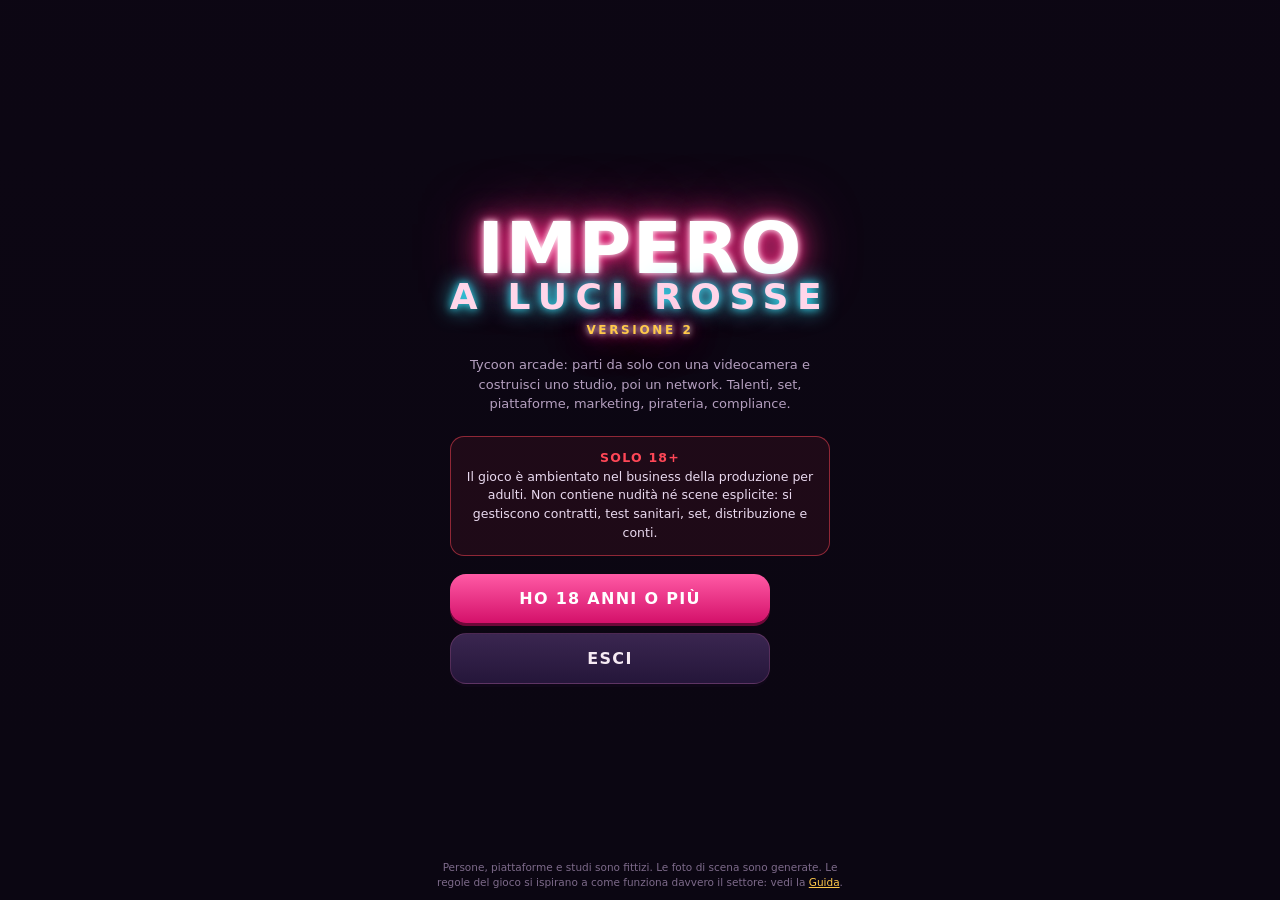
==== impero-luci-rosse-v2/index.html @ 5e920cbe "Add illustrated Impero a luci rosse V2" ====
<!doctype html>
<html lang="it">
<head>
<meta charset="utf-8">
<meta name="viewport" content="width=device-width,initial-scale=1,maximum-scale=1,user-scalable=no,viewport-fit=cover">
<meta name="theme-color" content="#0b0612">
<meta name="apple-mobile-web-app-capable" content="yes">
<meta name="mobile-web-app-capable" content="yes">
<title>IMPERO A LUCI ROSSE · Versione 2</title>
<meta name="description" content="Gestionale arcade sul business della produzione video per adulti, senza contenuti espliciti. Edizione fotografica con ritratti, set e locandine. Da creator con una videocamera a impero: talenti, set, piattaforme, marketing, pirateria e compliance.">
<link rel="stylesheet" href="css/game.css">
</head>
<body>
<div id="app">
  <div id="hud">
    <div class="brandrow">
      <div class="brand" id="brand">STUDIO ROSSO</div>
      <div class="speed" id="speed"><button data-sp="0">❚❚</button><button data-sp="1" class="on">▶</button><button data-sp="2">▶▶</button></div>
      <div class="lvl"><div class="t"><span id="lvlName">Creator solitario</span><span id="lvlNext"></span></div><div class="bar"><i id="lvlBar"></i></div></div>
    </div>
    <div class="stats">
      <div class="stat cash" id="stCash"><div class="k">Cassa</div><div class="v" id="vCash">€ 0</div><div class="d" id="vCashD"></div></div>
      <div class="stat"><div class="k">Abbonati</div><div class="v" id="vSubs">0</div></div>
      <div class="stat"><div class="k">Follower</div><div class="v" id="vFol">0</div></div>
      <div class="stat"><div class="k">Fama</div><div class="v" id="vFame">0</div></div>
    </div>
    <div class="mission" id="mission"><b>OBIETTIVO</b><span id="mText"></span><em id="mRew"></em></div>
  </div>
  <div id="stage">
    <canvas id="scene"></canvas>
    <div class="tags" id="tags"></div>
    <div class="day"><b id="vDay">GIORNO 1</b><span id="vWeek"></span></div>
    <div id="floaters"></div>
  </div>
  <div id="ticker"><span id="tick"></span></div>
  <nav id="deck">
    <button class="act hot" data-open="shoot"><svg viewBox="0 0 24 24" fill="none" stroke="currentColor" stroke-width="2" stroke-linecap="round" stroke-linejoin="round"><rect x="2" y="7" width="14" height="11" rx="2"/><path d="M16 11l6-3v9l-6-3"/><circle cx="6" cy="4" r="2"/><circle cx="12" cy="4" r="2"/></svg>GIRA<span class="cdv" id="cdShoot"></span></button>
    <button class="act live" data-open="live"><svg viewBox="0 0 24 24" fill="none" stroke="currentColor" stroke-width="2" stroke-linecap="round"><circle cx="12" cy="12" r="3" fill="currentColor"/><path d="M7.5 7.5a6.4 6.4 0 000 9M16.5 7.5a6.4 6.4 0 010 9M4.6 4.6a10.5 10.5 0 000 14.8M19.4 4.6a10.5 10.5 0 010 14.8"/></svg>LIVE<span class="cdv" id="cdLive"></span></button>
    <button class="act" data-open="post"><svg viewBox="0 0 24 24" fill="none" stroke="currentColor" stroke-width="2" stroke-linecap="round" stroke-linejoin="round"><rect x="6" y="2" width="12" height="20" rx="3"/><path d="M12 15s-3-1.8-3-3.8A1.7 1.7 0 0112 10a1.7 1.7 0 013 1.2c0 2-3 3.8-3 3.8z" fill="currentColor"/></svg>POST<span class="cdv" id="cdPost"></span></button>
    <button class="act" data-open="cast"><svg viewBox="0 0 24 24" fill="none" stroke="currentColor" stroke-width="2" stroke-linecap="round"><circle cx="9" cy="8" r="3.5"/><path d="M2.5 20c.8-3.6 3.4-5.5 6.5-5.5s5.7 1.9 6.5 5.5"/><path d="M16 4.5a3.5 3.5 0 010 7M18 14.8c2 .7 3.2 2.4 3.6 5.2"/></svg>TALENTI<span class="badge" id="bCast" hidden></span></button>
    <button class="act" data-open="promo"><svg viewBox="0 0 24 24" fill="none" stroke="currentColor" stroke-width="2" stroke-linecap="round" stroke-linejoin="round"><path d="M3 10v4h4l6 4V6L7 10H3z"/><path d="M16.5 8.5a5 5 0 010 7M19.5 5.5a9 9 0 010 13"/></svg>PROMO</button>
    <button class="act" data-open="shop"><svg viewBox="0 0 24 24" fill="none" stroke="currentColor" stroke-width="2" stroke-linecap="round" stroke-linejoin="round"><path d="M12 2l2.6 6.2L21 9l-5 4.4 1.5 6.6L12 16.8 6.5 20 8 13.4 3 9l6.4-.8z"/></svg>UPGRADE</button>
    <button class="act" data-open="channels"><svg viewBox="0 0 24 24" fill="none" stroke="currentColor" stroke-width="2" stroke-linecap="round"><circle cx="12" cy="12" r="9.5"/><path d="M2.5 12h19M12 2.5c2.8 3 2.8 16 0 19M12 2.5c-2.8 3-2.8 16 0 19"/></svg>CANALI</button>
    <button class="act" data-open="team"><svg viewBox="0 0 24 24" fill="none" stroke="currentColor" stroke-width="2" stroke-linecap="round" stroke-linejoin="round"><rect x="3" y="7" width="18" height="13" rx="2"/><path d="M9 7V4h6v3M3 12h18"/></svg>TEAM</button>
    <button class="act" data-open="books"><svg viewBox="0 0 24 24" fill="none" stroke="currentColor" stroke-width="2" stroke-linecap="round"><path d="M4 20V10M10 20V4M16 20v-7M22 20H2"/></svg>CONTI</button>
  </nav>
  <section id="catalog"><h3><span>CATALOGO</span><em id="catSum"></em></h3><div id="catList"></div></section>
</div>

<div class="sheet" id="sheet"><div class="sheetIn"><div class="sheetHd"><h2 id="shTitle"></h2><button class="x" data-close>✕</button></div><div id="shTabs"></div><div class="sheetBody" id="shBody"></div></div></div>
<div id="modal"><div class="mbox" id="mbox"></div></div>
<div id="mini"><canvas id="mcv"></canvas></div>
<div id="toasts"></div>

<div id="gate">
  <h1 class="neon">IMPERO<span>A LUCI ROSSE</span><small class="edition">VERSIONE 2</small></h1>
  <div class="gsub">Tycoon arcade: parti da solo con una videocamera e costruisci uno studio, poi un network. Talenti, set, piattaforme, marketing, pirateria, compliance.</div>
  <div id="gateA">
    <div class="gwarn"><b>SOLO 18+</b><br>Il gioco è ambientato nel business della produzione per adulti. Non contiene nudità né scene esplicite: si gestiscono contratti, test sanitari, set, distribuzione e conti.</div>
    <div class="gbtns"><button class="btn big" id="gateYes">HO 18 ANNI O PIÙ</button><button class="btn alt big" id="gateNo">ESCI</button></div>
  </div>
  <div id="gateB" hidden>
    <div class="gname"><label>NOME DEL TUO STUDIO</label><input id="studioName" maxlength="18" value="Studio Rosso"></div>
    <div class="gbtns"><button class="btn big" id="newGame">NUOVA CARRIERA</button><button class="btn gold big" id="contGame" hidden>CONTINUA</button><button class="btn alt big" id="guideBtn">GUIDA AL SETTORE</button></div>
  </div>
  <div class="foot">Persone, piattaforme e studi sono fittizi. Le foto di scena sono generate. Le regole del gioco si ispirano a come funziona davvero il settore: vedi la <a href="pagine/guida.html">Guida</a>.</div>
</div>

<script src="js/media.js" defer></script>
<script src="js/game.js" defer></script>
</body>
</html>
---- impero-luci-rosse-v2/css/game.css ----
:root{
  --bg:#0b0612;--bg2:#140a1f;--panel:rgba(28,14,40,.78);--line:rgba(255,120,190,.18);
  --pink:#ff2e88;--pink2:#ff7ab8;--cyan:#38e8ff;--gold:#ffc94a;--green:#41f0a0;--red:#ff4757;--violet:#9b6bff;
  --text:#f6eaf3;--dim:#b49fbf;--mute:#7d6a8a;
  --font:system-ui,-apple-system,"Segoe UI",Roboto,"Helvetica Neue",sans-serif;
  --display:"Arial Black","Segoe UI Black",Impact,system-ui,sans-serif;
}
*{box-sizing:border-box;-webkit-tap-highlight-color:transparent}
html,body{margin:0;height:100%;background:var(--bg);color:var(--text);font-family:var(--font);overflow:hidden;
  user-select:none;-webkit-user-select:none;-webkit-touch-callout:none;overscroll-behavior:none}
button{font-family:inherit;color:inherit;border:0;background:none;cursor:pointer;padding:0}
body::before{content:"";position:fixed;inset:-20%;z-index:-2;
  background:radial-gradient(40% 35% at 15% 10%,rgba(255,46,136,.28),transparent 70%),
             radial-gradient(35% 30% at 90% 30%,rgba(56,232,255,.16),transparent 70%),
             radial-gradient(45% 40% at 50% 110%,rgba(155,107,255,.25),transparent 70%),var(--bg);
  animation:drift 18s ease-in-out infinite alternate}
@keyframes drift{to{transform:translate(4%,-3%) scale(1.06)}}
#app{position:fixed;inset:0;max-width:560px;margin:0 auto;display:flex;flex-direction:column;
  padding:calc(6px + env(safe-area-inset-top)) 10px calc(8px + env(safe-area-inset-bottom))}

/* ---------- HUD ---------- */
#hud{flex:none}
.brandrow{display:flex;align-items:center;gap:8px;flex-wrap:wrap}
.brand{flex:1;min-width:0;font:900 17px/1 var(--display);letter-spacing:.04em;color:#fff;text-shadow:0 0 8px var(--pink),0 0 18px rgba(255,46,136,.6);white-space:nowrap;overflow:hidden;text-overflow:ellipsis}
.lvl{order:3;flex:1 0 100%;min-width:0}
.lvl .t{font-size:10px;letter-spacing:.14em;color:var(--pink2);text-transform:uppercase;display:flex;justify-content:space-between}
.lvl .bar{height:6px;border-radius:6px;background:rgba(255,255,255,.08);overflow:hidden;margin-top:3px}
.lvl .bar i{display:block;height:100%;width:0;background:linear-gradient(90deg,var(--pink),var(--gold));box-shadow:0 0 10px var(--pink);transition:width .4s}
.speed{display:flex;gap:3px;flex:none}
.speed button{width:30px;height:26px;border-radius:8px;background:rgba(255,255,255,.06);border:1px solid var(--line);font-size:11px;font-weight:800;color:var(--dim)}
.speed button.on{background:var(--pink);color:#fff;border-color:var(--pink);box-shadow:0 0 12px rgba(255,46,136,.6)}
.stats{display:grid;grid-template-columns:1.5fr 1fr 1fr 1fr;gap:6px;margin-top:8px}
.stat{background:var(--panel);border:1px solid var(--line);border-radius:12px;padding:6px 8px;backdrop-filter:blur(8px);-webkit-backdrop-filter:blur(8px);position:relative;overflow:hidden}
.stat .k{font-size:9px;letter-spacing:.14em;color:var(--mute);text-transform:uppercase;display:flex;align-items:center;gap:4px}
.stat .v{font:900 17px/1.15 var(--display);letter-spacing:.01em;white-space:nowrap}
.stat.cash .v{font-size:20px;color:var(--gold);text-shadow:0 0 12px rgba(255,201,74,.45)}
.stat.cash.neg .v{color:var(--red);text-shadow:0 0 12px rgba(255,71,87,.5)}
.stat.cash.pulse{animation:pulse .35s}
@keyframes pulse{40%{transform:scale(1.05);box-shadow:0 0 20px rgba(255,201,74,.6)}}
.stat .d{font-size:10px;color:var(--green);font-weight:700}
.stat .d.n{color:var(--red)}
.mission{margin-top:7px;display:flex;align-items:center;gap:8px;font-size:12px;padding:6px 10px;border-radius:12px;
  background:linear-gradient(90deg,rgba(255,46,136,.2),rgba(155,107,255,.12));border:1px solid rgba(255,46,136,.35)}
.mission b{color:var(--gold);font-size:10px;letter-spacing:.14em}
.mission span{flex:1;min-width:0;white-space:nowrap;overflow:hidden;text-overflow:ellipsis}
.mission em{font-style:normal;color:var(--green);font-weight:800;font-size:11px;white-space:nowrap}

/* ---------- stage ---------- */
#stage{position:relative;margin-top:8px;border-radius:16px;overflow:hidden;flex:none;aspect-ratio:16/9;
  border:1px solid rgba(255,46,136,.35);box-shadow:0 0 0 1px #000,0 10px 30px rgba(0,0,0,.5),0 0 30px rgba(255,46,136,.15)}
#scene{position:absolute;inset:0;width:100%;height:100%;display:block}
.tags{position:absolute;left:8px;top:8px;display:flex;gap:5px;flex-wrap:wrap;pointer-events:none}
.chip{font-size:10px;font-weight:800;letter-spacing:.06em;padding:4px 7px;border-radius:20px;background:rgba(10,4,16,.7);border:1px solid rgba(255,255,255,.14);backdrop-filter:blur(4px);white-space:nowrap}
.chip.rec{color:#fff;background:rgba(255,46,70,.85);border-color:#ff8a9a;animation:recb 1s steps(2) infinite}
@keyframes recb{50%{opacity:.6}}
.day{position:absolute;right:8px;top:8px;text-align:right;pointer-events:none}
.day b{display:block;font:900 15px/1 var(--display);text-shadow:0 0 8px rgba(0,0,0,.8)}
.day span{font-size:10px;color:var(--dim)}
#floaters{position:absolute;inset:0;pointer-events:none;overflow:hidden}
.fl{position:absolute;font:900 14px/1 var(--display);color:var(--gold);text-shadow:0 0 8px rgba(0,0,0,.9),0 0 10px rgba(255,201,74,.6);animation:flup 1.6s ease-out forwards;white-space:nowrap}
.fl.f{color:var(--cyan)}.fl.r{color:var(--red)}.fl.p{color:var(--pink2)}
@keyframes flup{0%{opacity:0;transform:translateY(10px) scale(.7)}15%{opacity:1;transform:translateY(0) scale(1.1)}100%{opacity:0;transform:translateY(-46px) scale(1)}}
.coin{position:fixed;z-index:60;width:18px;height:18px;border-radius:50%;pointer-events:none;
  background:radial-gradient(circle at 35% 30%,#fff6c8,#ffc94a 45%,#c47a00);box-shadow:0 0 10px rgba(255,201,74,.8);
  display:flex;align-items:center;justify-content:center;font:900 10px/1 var(--display);color:#6b3a00}
#ticker{margin-top:7px;height:24px;border-radius:10px;background:rgba(0,0,0,.35);border:1px solid var(--line);overflow:hidden;position:relative;flex:none}
#ticker span{position:absolute;white-space:nowrap;top:5px;font-size:11.5px;color:var(--dim);will-change:transform}
#ticker span b{color:var(--pink2)}

/* ---------- deck ---------- */
#deck{display:grid;grid-template-columns:repeat(3,1fr);gap:8px;margin-top:8px;flex:none}
.act{position:relative;height:62px;border-radius:16px;display:flex;flex-direction:column;align-items:center;justify-content:center;gap:3px;
  background:linear-gradient(160deg,rgba(255,255,255,.1),rgba(255,255,255,.02) 60%),var(--panel);border:1px solid var(--line);
  box-shadow:0 4px 0 rgba(0,0,0,.45),inset 0 1px 0 rgba(255,255,255,.12);font:900 11px/1 var(--display);letter-spacing:.08em;transition:transform .08s}
.act svg{width:24px;height:24px}
.act:active{transform:translateY(3px);box-shadow:0 1px 0 rgba(0,0,0,.45)}
.act.hot{background:linear-gradient(160deg,#ff5aa5,#d4116a);border-color:#ff9ccc;box-shadow:0 4px 0 #6e0838,0 0 18px rgba(255,46,136,.5);color:#fff}
.act.live{background:linear-gradient(160deg,#ff5468,#b8122a);border-color:#ff99a5;box-shadow:0 4px 0 #5e0614,0 0 16px rgba(255,71,87,.4)}
.act.cd{opacity:.55}
.act .cdv{position:absolute;top:5px;right:7px;font:800 9px/1 var(--font);color:var(--gold)}
.act .badge{position:absolute;top:-5px;right:-4px;min-width:18px;height:18px;border-radius:9px;background:var(--gold);color:#2b1400;font:900 10px/18px var(--font);text-align:center;padding:0 4px;box-shadow:0 0 10px rgba(255,201,74,.7)}
#catalog{margin-top:9px;flex:1;min-height:0;display:flex;flex-direction:column}
#catalog h3{margin:0 0 6px;font:900 11px/1 var(--display);letter-spacing:.16em;color:var(--dim);display:flex;justify-content:space-between}
#catalog h3 em{font-style:normal;color:var(--gold)}
#catList{display:flex;gap:8px;overflow-x:auto;padding-bottom:4px;scrollbar-width:none;touch-action:pan-x}
#catList::-webkit-scrollbar{display:none}
.vcard{flex:none;width:128px;border-radius:12px;overflow:hidden;background:var(--panel);border:1px solid var(--line)}
.vcard .th{height:64px;position:relative}
.vcard .th canvas{width:100%;height:100%;display:block}
.vcard .q{position:absolute;right:5px;top:5px;font:900 11px/1 var(--display);padding:3px 5px;border-radius:6px;background:rgba(0,0,0,.6)}
.vcard .b{padding:6px 7px}
.vcard .ti{font-size:11px;font-weight:800;white-space:nowrap;overflow:hidden;text-overflow:ellipsis}
.vcard .m{display:flex;justify-content:space-between;font-size:10px;color:var(--dim);margin-top:2px}
.vcard .m b{color:var(--gold)}
.empty{font-size:12px;color:var(--mute);padding:14px;border:1px dashed var(--line);border-radius:12px;text-align:center;width:100%}

/* ---------- sheet ---------- */
.sheet{position:fixed;inset:0;z-index:30;display:flex;align-items:flex-end;justify-content:center;background:rgba(5,2,10,.55);
  opacity:0;pointer-events:none;transition:opacity .2s}
.sheet.on{opacity:1;pointer-events:auto}
.sheetIn{width:100%;max-width:560px;max-height:88dvh;display:flex;flex-direction:column;border-radius:22px 22px 0 0;
  background:linear-gradient(180deg,#22102f,#120818 40%);border:1px solid rgba(255,46,136,.35);border-bottom:0;
  box-shadow:0 -10px 40px rgba(0,0,0,.6),0 0 40px rgba(255,46,136,.18);transform:translateY(30px);transition:transform .25s cubic-bezier(.2,1.3,.4,1);
  padding-bottom:env(safe-area-inset-bottom)}
.sheet.on .sheetIn{transform:none}
.sheetHd{display:flex;align-items:center;gap:10px;padding:14px 16px 10px}
.sheetHd h2{margin:0;flex:1;font:900 20px/1 var(--display);letter-spacing:.03em;text-shadow:0 0 12px rgba(255,46,136,.6)}
.x{width:34px;height:34px;border-radius:50%;background:rgba(255,255,255,.08);font-size:18px}
.tabs{display:flex;gap:6px;padding:0 16px 10px;overflow-x:auto;scrollbar-width:none}
.tabs button{flex:none;padding:7px 12px;border-radius:20px;font-size:12px;font-weight:800;background:rgba(255,255,255,.06);border:1px solid var(--line);color:var(--dim)}
.tabs button.on{background:var(--pink);color:#fff;border-color:var(--pink)}
.sheetBody{overflow-y:auto;padding:0 14px 18px;touch-action:pan-y;-webkit-overflow-scrolling:touch}
.sec{font:900 11px/1 var(--display);letter-spacing:.16em;color:var(--pink2);margin:14px 2px 8px;text-transform:uppercase}
.note{font-size:12px;line-height:1.45;color:var(--dim);margin:6px 2px 10px}
.note b{color:var(--text)}
.row{display:flex;align-items:center;gap:10px;padding:10px;border-radius:14px;background:rgba(255,255,255,.04);border:1px solid var(--line);margin-bottom:8px}
.row.own{border-color:rgba(65,240,160,.45);background:rgba(65,240,160,.06)}
.row.lock{opacity:.5}
.row .ic{width:42px;height:42px;flex:none;border-radius:12px;display:flex;align-items:center;justify-content:center;background:rgba(255,46,136,.14)}
.row .ic svg{width:24px;height:24px}
.row .tx{flex:1;min-width:0}
.row .tx b{display:block;font-size:14px}
.row .tx small{display:block;font-size:11.5px;color:var(--dim);line-height:1.35;margin-top:2px}
.btn{padding:9px 13px;border-radius:12px;font-size:12px;font-weight:900;letter-spacing:.04em;white-space:nowrap;
  background:linear-gradient(180deg,#ff5aa5,#d4116a);box-shadow:0 3px 0 #6e0838;color:#fff}
.btn:active{transform:translateY(2px);box-shadow:0 1px 0 #6e0838}
.btn.alt{background:linear-gradient(180deg,#3a2650,#25163a);box-shadow:0 3px 0 #0f0718;color:var(--text);border:1px solid var(--line)}
.btn.gold{background:linear-gradient(180deg,#ffe08a,#f0a40c);color:#3a1d00;box-shadow:0 3px 0 #7a4c00}
.btn.green{background:linear-gradient(180deg,#5ff7b4,#14b46e);color:#032617;box-shadow:0 3px 0 #06502f}
.btn[disabled]{filter:grayscale(1);opacity:.45;pointer-events:none}
.btn.big{display:block;width:100%;padding:15px;font-size:16px;border-radius:16px;font-family:var(--display);letter-spacing:.08em}
.ok{color:var(--green);font-weight:800;font-size:12px}

/* talent cards */
.tal{display:flex;gap:10px;padding:10px;border-radius:16px;background:rgba(255,255,255,.04);border:1px solid var(--line);margin-bottom:9px;position:relative}
.tal.sel{border-color:var(--pink);background:rgba(255,46,136,.1);box-shadow:0 0 0 1px var(--pink) inset}
.tal.off{opacity:.45}
.tal img{width:72px;height:72px;border-radius:12px;flex:none;border:1px solid rgba(255,255,255,.15)}
.tal .tx{flex:1;min-width:0}
.tal .nm{font-size:15px;font-weight:900;display:flex;align-items:center;gap:6px}
.tal .nm small{font-size:10px;font-weight:700;color:var(--dim)}
.tal .sub{font-size:11px;color:var(--dim);margin-top:1px}
.bars2{display:grid;grid-template-columns:auto 1fr;gap:2px 6px;align-items:center;margin-top:5px;font-size:9.5px;letter-spacing:.08em;color:var(--mute)}
.bars2 i{height:5px;border-radius:4px;background:rgba(255,255,255,.08);position:relative;overflow:hidden}
.bars2 i::after{content:"";position:absolute;inset:0;width:var(--v);background:linear-gradient(90deg,var(--pink),var(--gold))}
.bars2 i.m::after{background:linear-gradient(90deg,#ff4757,#ffc94a,#41f0a0)}
.lims{display:flex;flex-wrap:wrap;gap:3px;margin-top:6px}
.lims span{font-size:9px;font-weight:800;padding:2px 5px;border-radius:6px;background:rgba(255,255,255,.07)}
.lims span.no{text-decoration:line-through;opacity:.35}
.tal .side{display:flex;flex-direction:column;align-items:flex-end;justify-content:space-between;gap:6px}
.price{font:900 14px/1 var(--display);color:var(--gold);white-space:nowrap}
.st{font-size:10px;font-weight:800;padding:3px 6px;border-radius:8px;white-space:nowrap}
.st.g{background:rgba(65,240,160,.15);color:var(--green)}.st.r{background:rgba(255,71,87,.15);color:var(--red)}.st.y{background:rgba(255,201,74,.15);color:var(--gold)}
/* concept tiles */
.grid3{display:grid;grid-template-columns:repeat(3,1fr);gap:8px}
.ct{border-radius:14px;padding:10px 8px;text-align:center;background:rgba(255,255,255,.05);border:1px solid var(--line);position:relative}
.ct .dot{width:30px;height:30px;border-radius:50%;margin:0 auto 6px;box-shadow:0 0 14px currentColor}
.ct b{display:block;font-size:12px}
.ct small{font-size:11px;font-weight:800}
.ct.sel{border-color:#fff;box-shadow:0 0 0 2px var(--pink),0 0 18px rgba(255,46,136,.4)}
.ct .fit{position:absolute;top:4px;right:4px;font-size:8px;font-weight:900;background:var(--cyan);color:#002a33;padding:2px 4px;border-radius:5px}
.up{color:var(--green)}.dn{color:var(--red)}
.steps{display:flex;gap:4px;padding:0 16px 10px}
.steps i{flex:1;height:4px;border-radius:3px;background:rgba(255,255,255,.1)}
.steps i.on{background:var(--pink);box-shadow:0 0 8px var(--pink)}
.sum{border-radius:16px;padding:12px;background:rgba(0,0,0,.3);border:1px solid var(--line);font-size:13px}
.sum div{display:flex;justify-content:space-between;padding:4px 0;border-bottom:1px dashed rgba(255,255,255,.07)}
.sum div:last-child{border:0}
.sum b{color:var(--gold)}
.qbig{font:900 48px/1 var(--display);text-align:center;margin:8px 0 2px;background:linear-gradient(#fff,#ffc94a);-webkit-background-clip:text;background-clip:text;color:transparent;filter:drop-shadow(0 0 12px rgba(255,201,74,.45))}
.stars{text-align:center;font-size:22px;letter-spacing:4px;color:var(--gold);text-shadow:0 0 10px rgba(255,201,74,.6)}
.titleIn{display:flex;gap:6px;margin:10px 0}
.titleIn input{flex:1;min-width:0;background:rgba(0,0,0,.35);border:1px solid var(--line);border-radius:12px;color:var(--text);font:800 15px var(--font);padding:11px 12px}
canvas.chart{width:100%;height:150px;display:block;border-radius:12px;background:rgba(0,0,0,.25);border:1px solid var(--line)}
.legend{display:flex;flex-wrap:wrap;gap:6px 12px;font-size:11px;color:var(--dim);margin-top:6px}
.legend i{display:inline-block;width:9px;height:9px;border-radius:3px;margin-right:4px;vertical-align:-1px}
.kv{display:grid;grid-template-columns:1fr auto;gap:5px 10px;font-size:13px}
.kv span{color:var(--dim)}
.kv b{text-align:right}
.guide p{font-size:13px;line-height:1.55;color:#e4d6ea;margin:0 0 10px}
.guide p b{color:var(--pink2)}
.guide .src{font-size:11px;color:var(--mute);line-height:1.6}
.guide .src a{color:var(--cyan)}

/* modal (events) */
#modal{position:fixed;inset:0;z-index:40;display:none;align-items:center;justify-content:center;padding:18px;background:rgba(5,2,10,.7)}
#modal.on{display:flex}
.mbox{width:100%;max-width:420px;border-radius:22px;padding:18px;background:linear-gradient(180deg,#2a1036,#14081c);
  border:1px solid rgba(255,46,136,.5);box-shadow:0 0 50px rgba(255,46,136,.3);animation:pop .35s cubic-bezier(.2,1.5,.4,1)}
@keyframes pop{from{transform:scale(.8);opacity:0}}
.mbox .kick{display:inline-block;font:900 10px/1 var(--display);letter-spacing:.2em;padding:5px 8px;border-radius:6px;background:var(--red);color:#fff;animation:recb .7s steps(2) infinite}
.mbox .kick.good{background:var(--green);color:#03251a;animation:none}
.mbox .kick.info{background:var(--violet);animation:none}
.mbox h3{font:900 22px/1.1 var(--display);margin:10px 0 8px}
.mbox p{font-size:13.5px;line-height:1.5;color:#e2d3ea;margin:0 0 14px}
.mbox .ch{display:flex;flex-direction:column;gap:8px}
.mbox .ch .btn{display:flex;justify-content:space-between;align-items:center;gap:10px;padding:12px 14px;font-size:13px;text-align:left;white-space:normal}
.mbox .ch .btn small{font-weight:700;opacity:.85;font-size:11px;white-space:nowrap}
.idcard{border-radius:14px;padding:12px;background:linear-gradient(135deg,#e9f1ff,#c8d7f3);color:#1b2440;display:flex;gap:10px;position:relative;overflow:hidden;margin-bottom:12px}
.idcard img{width:70px;height:84px;object-fit:cover;border-radius:6px;border:2px solid #fff}
.idcard .f{font-size:11px;line-height:1.55}
.idcard .f b{font-size:9px;letter-spacing:.1em;color:#5a6788;display:block;line-height:1.1}
.idcard .stamp{position:absolute;right:10px;bottom:10px;font:900 15px/1 var(--display);padding:6px 9px;border:3px solid;border-radius:8px;transform:rotate(-12deg) scale(2);opacity:0;transition:all .3s cubic-bezier(.2,1.6,.4,1)}
.idcard .stamp.on{opacity:1;transform:rotate(-12deg) scale(1)}
.checks div{font-size:13px;padding:5px 0;opacity:0;transform:translateX(-10px);transition:all .25s}
.checks div.on{opacity:1;transform:none}

/* minigame */
#mini{position:fixed;inset:0;z-index:50;display:none;background:#06030a}
#mini.on{display:block}
#mini canvas{position:absolute;inset:0;width:100%;height:100%;touch-action:none}

/* toasts */
#toasts{position:fixed;left:0;right:0;top:calc(10px + env(safe-area-inset-top));z-index:70;display:flex;flex-direction:column;align-items:center;gap:6px;pointer-events:none}
.toast{max-width:92%;padding:9px 14px;border-radius:14px;font-size:12.5px;font-weight:700;background:rgba(25,10,35,.95);border:1px solid rgba(255,46,136,.5);
  box-shadow:0 8px 24px rgba(0,0,0,.5);animation:tin .3s ease-out,tout .4s ease-in 2.6s forwards}
.toast.good{border-color:rgba(65,240,160,.6)}.toast.bad{border-color:rgba(255,71,87,.7)}
@keyframes tin{from{transform:translateY(-14px);opacity:0}}
@keyframes tout{to{transform:translateY(-10px);opacity:0}}

/* gate / title */
#gate{position:fixed;inset:0;z-index:80;display:flex;flex-direction:column;align-items:center;justify-content:center;text-align:center;padding:24px;
  background:radial-gradient(70% 50% at 50% 30%,rgba(255,46,136,.28),transparent 70%),radial-gradient(60% 40% at 50% 100%,rgba(56,232,255,.12),transparent),#07030c}
#gate.off{display:none}
#gateB{width:100%;display:flex;flex-direction:column;align-items:center}
#gateA[hidden],#gateB[hidden]{display:none}
.neon{font:900 clamp(40px,13vw,72px)/.9 var(--display);letter-spacing:.02em;color:#fff;margin:0;
  text-shadow:0 0 6px #fff,0 0 14px var(--pink),0 0 30px var(--pink),0 0 60px rgba(255,46,136,.7);animation:flick 4s infinite}
.neon span{display:block;font-size:.5em;letter-spacing:.24em;color:#ffd6ea;text-shadow:0 0 8px var(--cyan),0 0 22px var(--cyan)}
@keyframes flick{0%,18%,22%,62%,64%,100%{opacity:1}20%,63%{opacity:.55}}
.gsub{font-size:13px;color:var(--dim);margin:16px auto 22px;max-width:380px;line-height:1.5}
.gwarn{max-width:380px;font-size:12.5px;line-height:1.5;color:#e9d9ef;padding:12px 14px;border-radius:14px;border:1px solid rgba(255,71,87,.5);background:rgba(255,71,87,.08);margin-bottom:18px}
.gwarn b{color:var(--red);font-family:var(--display);letter-spacing:.1em}
.gbtns{display:flex;flex-direction:column;gap:10px;width:100%;max-width:320px}
.gname{width:100%;max-width:320px;margin-bottom:12px}
.gname label{display:block;font-size:10px;letter-spacing:.18em;color:var(--mute);margin-bottom:5px}
.gname input{width:100%;text-align:center;background:rgba(0,0,0,.4);border:1px solid rgba(255,46,136,.45);border-radius:14px;color:#fff;font:900 18px var(--display);padding:12px;letter-spacing:.04em}
.foot{position:absolute;bottom:calc(10px + env(safe-area-inset-bottom));font-size:10.5px;color:var(--mute);max-width:420px;line-height:1.45}
@media (min-width:700px){#app{padding-top:16px}}
@media (max-height:700px){.act{height:52px}.act svg{width:20px;height:20px}#deck{gap:6px}.stat .v{font-size:15px}.stat.cash .v{font-size:17px}}

/* Fotografie della V2 */
.neon .edition{display:block;color:var(--gold);font:800 12px/1.5 var(--font);letter-spacing:.22em;margin:8px 0 0}
.vcard .th img,.tal img,.idcard img{width:100%;height:100%;object-fit:cover;display:block}
.tal img{width:72px;height:72px}
.idcard img{width:76px;height:90px}
.vcard .th{background:#211027}
.location-row img{width:clamp(54px, 16vw, 100px);aspect-ratio:4/3;object-fit:cover;border-radius:8px;flex:none}
.release-photo,.event-photo{display:block;width:100%;height:clamp(108px,25vh,220px);object-fit:cover;border:1px solid var(--line);border-radius:12px;margin:0 0 12px;background:#211027}
.mbox{max-height:calc(100dvh - 36px);overflow-y:auto}
#gate{background:linear-gradient(180deg,rgba(13,6,20,.62),#0b0612 83%),url("../assets/film/glamour.webp") center 25% / cover no-repeat,#0b0612}
.foot a,.guide-back{color:var(--gold)}
.guide-frame{display:block;width:100%;height:min(64dvh,620px);border:0;border-radius:12px}
.guide-page,.guide-page body{height:auto;overflow:auto;user-select:text;-webkit-user-select:text}
.guide-page main{max-width:640px;margin:auto;padding:20px}
.guide-page h1{font-size:clamp(22px,6vw,32px);line-height:1.15}
.guide-embedded main{padding:0 10px 0 0}
.guide-embedded .guide-back,.guide-embedded h1{display:none}
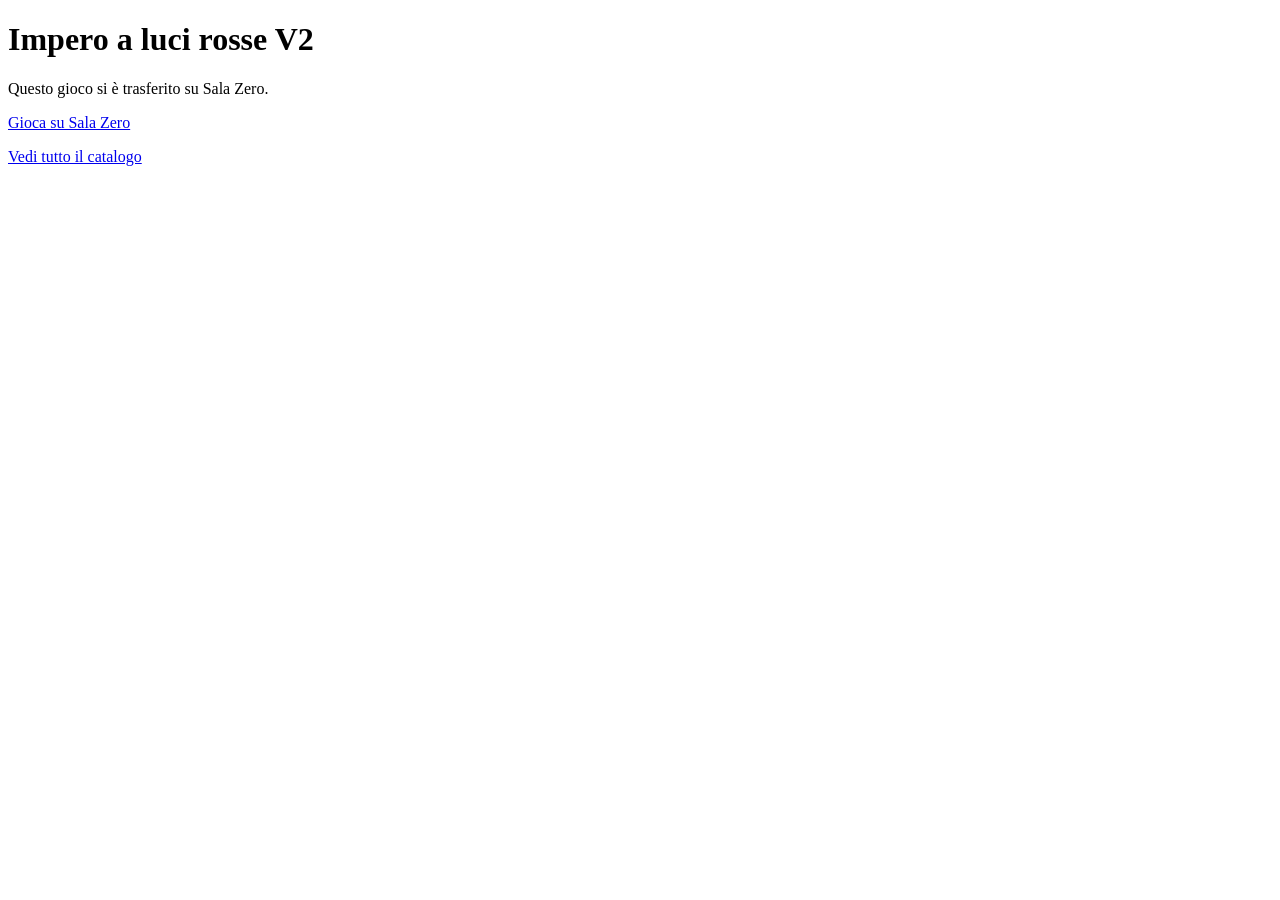
==== commit 53dae612: "Replace migrated games with Sala Zero notices" ====
--- a/impero-luci-rosse-v2/index.html
+++ b/impero-luci-rosse-v2/index.html
@@ -1,72 +1,17 @@
 <!doctype html>
 <html lang="it">
 <head>
-<meta charset="utf-8">
-<meta name="viewport" content="width=device-width,initial-scale=1,maximum-scale=1,user-scalable=no,viewport-fit=cover">
-<meta name="theme-color" content="#0b0612">
-<meta name="apple-mobile-web-app-capable" content="yes">
-<meta name="mobile-web-app-capable" content="yes">
-<title>IMPERO A LUCI ROSSE · Versione 2</title>
-<meta name="description" content="Gestionale arcade sul business della produzione video per adulti, senza contenuti espliciti. Edizione fotografica con ritratti, set e locandine. Da creator con una videocamera a impero: talenti, set, piattaforme, marketing, pirateria e compliance.">
-<link rel="stylesheet" href="css/game.css">
+  <meta charset="utf-8">
+  <meta name="viewport" content="width=device-width, initial-scale=1">
+  <title>Impero a luci rosse V2 è su Sala Zero</title>
+  <link rel="stylesheet" href="/Piega/trasferimento.css">
 </head>
 <body>
-<div id="app">
-  <div id="hud">
-    <div class="brandrow">
-      <div class="brand" id="brand">STUDIO ROSSO</div>
-      <div class="speed" id="speed"><button data-sp="0">❚❚</button><button data-sp="1" class="on">▶</button><button data-sp="2">▶▶</button></div>
-      <div class="lvl"><div class="t"><span id="lvlName">Creator solitario</span><span id="lvlNext"></span></div><div class="bar"><i id="lvlBar"></i></div></div>
-    </div>
-    <div class="stats">
-      <div class="stat cash" id="stCash"><div class="k">Cassa</div><div class="v" id="vCash">€ 0</div><div class="d" id="vCashD"></div></div>
-      <div class="stat"><div class="k">Abbonati</div><div class="v" id="vSubs">0</div></div>
-      <div class="stat"><div class="k">Follower</div><div class="v" id="vFol">0</div></div>
-      <div class="stat"><div class="k">Fama</div><div class="v" id="vFame">0</div></div>
-    </div>
-    <div class="mission" id="mission"><b>OBIETTIVO</b><span id="mText"></span><em id="mRew"></em></div>
-  </div>
-  <div id="stage">
-    <canvas id="scene"></canvas>
-    <div class="tags" id="tags"></div>
-    <div class="day"><b id="vDay">GIORNO 1</b><span id="vWeek"></span></div>
-    <div id="floaters"></div>
-  </div>
-  <div id="ticker"><span id="tick"></span></div>
-  <nav id="deck">
-    <button class="act hot" data-open="shoot"><svg viewBox="0 0 24 24" fill="none" stroke="currentColor" stroke-width="2" stroke-linecap="round" stroke-linejoin="round"><rect x="2" y="7" width="14" height="11" rx="2"/><path d="M16 11l6-3v9l-6-3"/><circle cx="6" cy="4" r="2"/><circle cx="12" cy="4" r="2"/></svg>GIRA<span class="cdv" id="cdShoot"></span></button>
-    <button class="act live" data-open="live"><svg viewBox="0 0 24 24" fill="none" stroke="currentColor" stroke-width="2" stroke-linecap="round"><circle cx="12" cy="12" r="3" fill="currentColor"/><path d="M7.5 7.5a6.4 6.4 0 000 9M16.5 7.5a6.4 6.4 0 010 9M4.6 4.6a10.5 10.5 0 000 14.8M19.4 4.6a10.5 10.5 0 010 14.8"/></svg>LIVE<span class="cdv" id="cdLive"></span></button>
-    <button class="act" data-open="post"><svg viewBox="0 0 24 24" fill="none" stroke="currentColor" stroke-width="2" stroke-linecap="round" stroke-linejoin="round"><rect x="6" y="2" width="12" height="20" rx="3"/><path d="M12 15s-3-1.8-3-3.8A1.7 1.7 0 0112 10a1.7 1.7 0 013 1.2c0 2-3 3.8-3 3.8z" fill="currentColor"/></svg>POST<span class="cdv" id="cdPost"></span></button>
-    <button class="act" data-open="cast"><svg viewBox="0 0 24 24" fill="none" stroke="currentColor" stroke-width="2" stroke-linecap="round"><circle cx="9" cy="8" r="3.5"/><path d="M2.5 20c.8-3.6 3.4-5.5 6.5-5.5s5.7 1.9 6.5 5.5"/><path d="M16 4.5a3.5 3.5 0 010 7M18 14.8c2 .7 3.2 2.4 3.6 5.2"/></svg>TALENTI<span class="badge" id="bCast" hidden></span></button>
-    <button class="act" data-open="promo"><svg viewBox="0 0 24 24" fill="none" stroke="currentColor" stroke-width="2" stroke-linecap="round" stroke-linejoin="round"><path d="M3 10v4h4l6 4V6L7 10H3z"/><path d="M16.5 8.5a5 5 0 010 7M19.5 5.5a9 9 0 010 13"/></svg>PROMO</button>
-    <button class="act" data-open="shop"><svg viewBox="0 0 24 24" fill="none" stroke="currentColor" stroke-width="2" stroke-linecap="round" stroke-linejoin="round"><path d="M12 2l2.6 6.2L21 9l-5 4.4 1.5 6.6L12 16.8 6.5 20 8 13.4 3 9l6.4-.8z"/></svg>UPGRADE</button>
-    <button class="act" data-open="channels"><svg viewBox="0 0 24 24" fill="none" stroke="currentColor" stroke-width="2" stroke-linecap="round"><circle cx="12" cy="12" r="9.5"/><path d="M2.5 12h19M12 2.5c2.8 3 2.8 16 0 19M12 2.5c-2.8 3-2.8 16 0 19"/></svg>CANALI</button>
-    <button class="act" data-open="team"><svg viewBox="0 0 24 24" fill="none" stroke="currentColor" stroke-width="2" stroke-linecap="round" stroke-linejoin="round"><rect x="3" y="7" width="18" height="13" rx="2"/><path d="M9 7V4h6v3M3 12h18"/></svg>TEAM</button>
-    <button class="act" data-open="books"><svg viewBox="0 0 24 24" fill="none" stroke="currentColor" stroke-width="2" stroke-linecap="round"><path d="M4 20V10M10 20V4M16 20v-7M22 20H2"/></svg>CONTI</button>
-  </nav>
-  <section id="catalog"><h3><span>CATALOGO</span><em id="catSum"></em></h3><div id="catList"></div></section>
-</div>
-
-<div class="sheet" id="sheet"><div class="sheetIn"><div class="sheetHd"><h2 id="shTitle"></h2><button class="x" data-close>✕</button></div><div id="shTabs"></div><div class="sheetBody" id="shBody"></div></div></div>
-<div id="modal"><div class="mbox" id="mbox"></div></div>
-<div id="mini"><canvas id="mcv"></canvas></div>
-<div id="toasts"></div>
-
-<div id="gate">
-  <h1 class="neon">IMPERO<span>A LUCI ROSSE</span><small class="edition">VERSIONE 2</small></h1>
-  <div class="gsub">Tycoon arcade: parti da solo con una videocamera e costruisci uno studio, poi un network. Talenti, set, piattaforme, marketing, pirateria, compliance.</div>
-  <div id="gateA">
-    <div class="gwarn"><b>SOLO 18+</b><br>Il gioco è ambientato nel business della produzione per adulti. Non contiene nudità né scene esplicite: si gestiscono contratti, test sanitari, set, distribuzione e conti.</div>
-    <div class="gbtns"><button class="btn big" id="gateYes">HO 18 ANNI O PIÙ</button><button class="btn alt big" id="gateNo">ESCI</button></div>
-  </div>
-  <div id="gateB" hidden>
-    <div class="gname"><label>NOME DEL TUO STUDIO</label><input id="studioName" maxlength="18" value="Studio Rosso"></div>
-    <div class="gbtns"><button class="btn big" id="newGame">NUOVA CARRIERA</button><button class="btn gold big" id="contGame" hidden>CONTINUA</button><button class="btn alt big" id="guideBtn">GUIDA AL SETTORE</button></div>
-  </div>
-  <div class="foot">Persone, piattaforme e studi sono fittizi. Le foto di scena sono generate. Le regole del gioco si ispirano a come funziona davvero il settore: vedi la <a href="pagine/guida.html">Guida</a>.</div>
-</div>
-
-<script src="js/media.js" defer></script>
-<script src="js/game.js" defer></script>
+  <main>
+    <h1>Impero a luci rosse V2</h1>
+    <p>Questo gioco si è trasferito su Sala Zero.</p>
+    <a class="button" href="https://frengo1972.github.io/sala-zero/impero-luci-rosse-v2/">Gioca su Sala Zero</a>
+    <p><a href="https://frengo1972.github.io/sala-zero/">Vedi tutto il catalogo</a></p>
+  </main>
 </body>
 </html>
